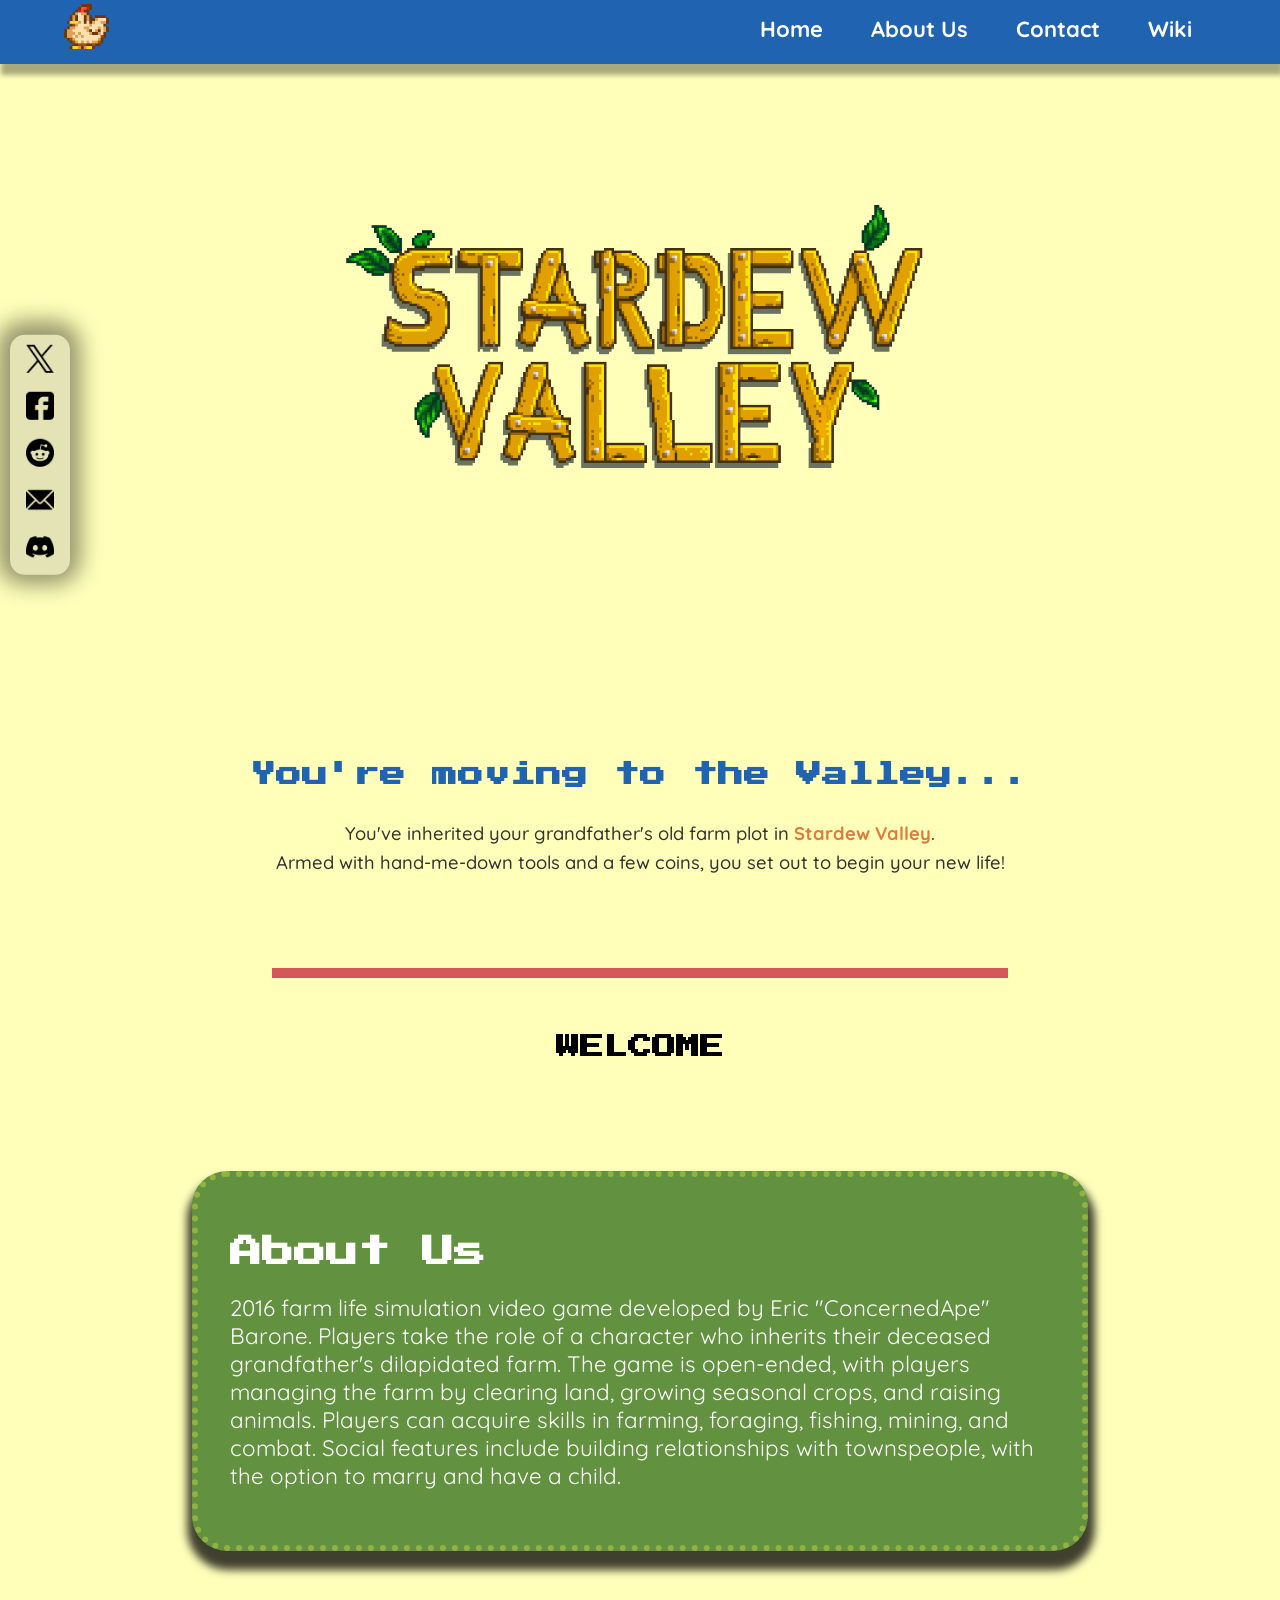
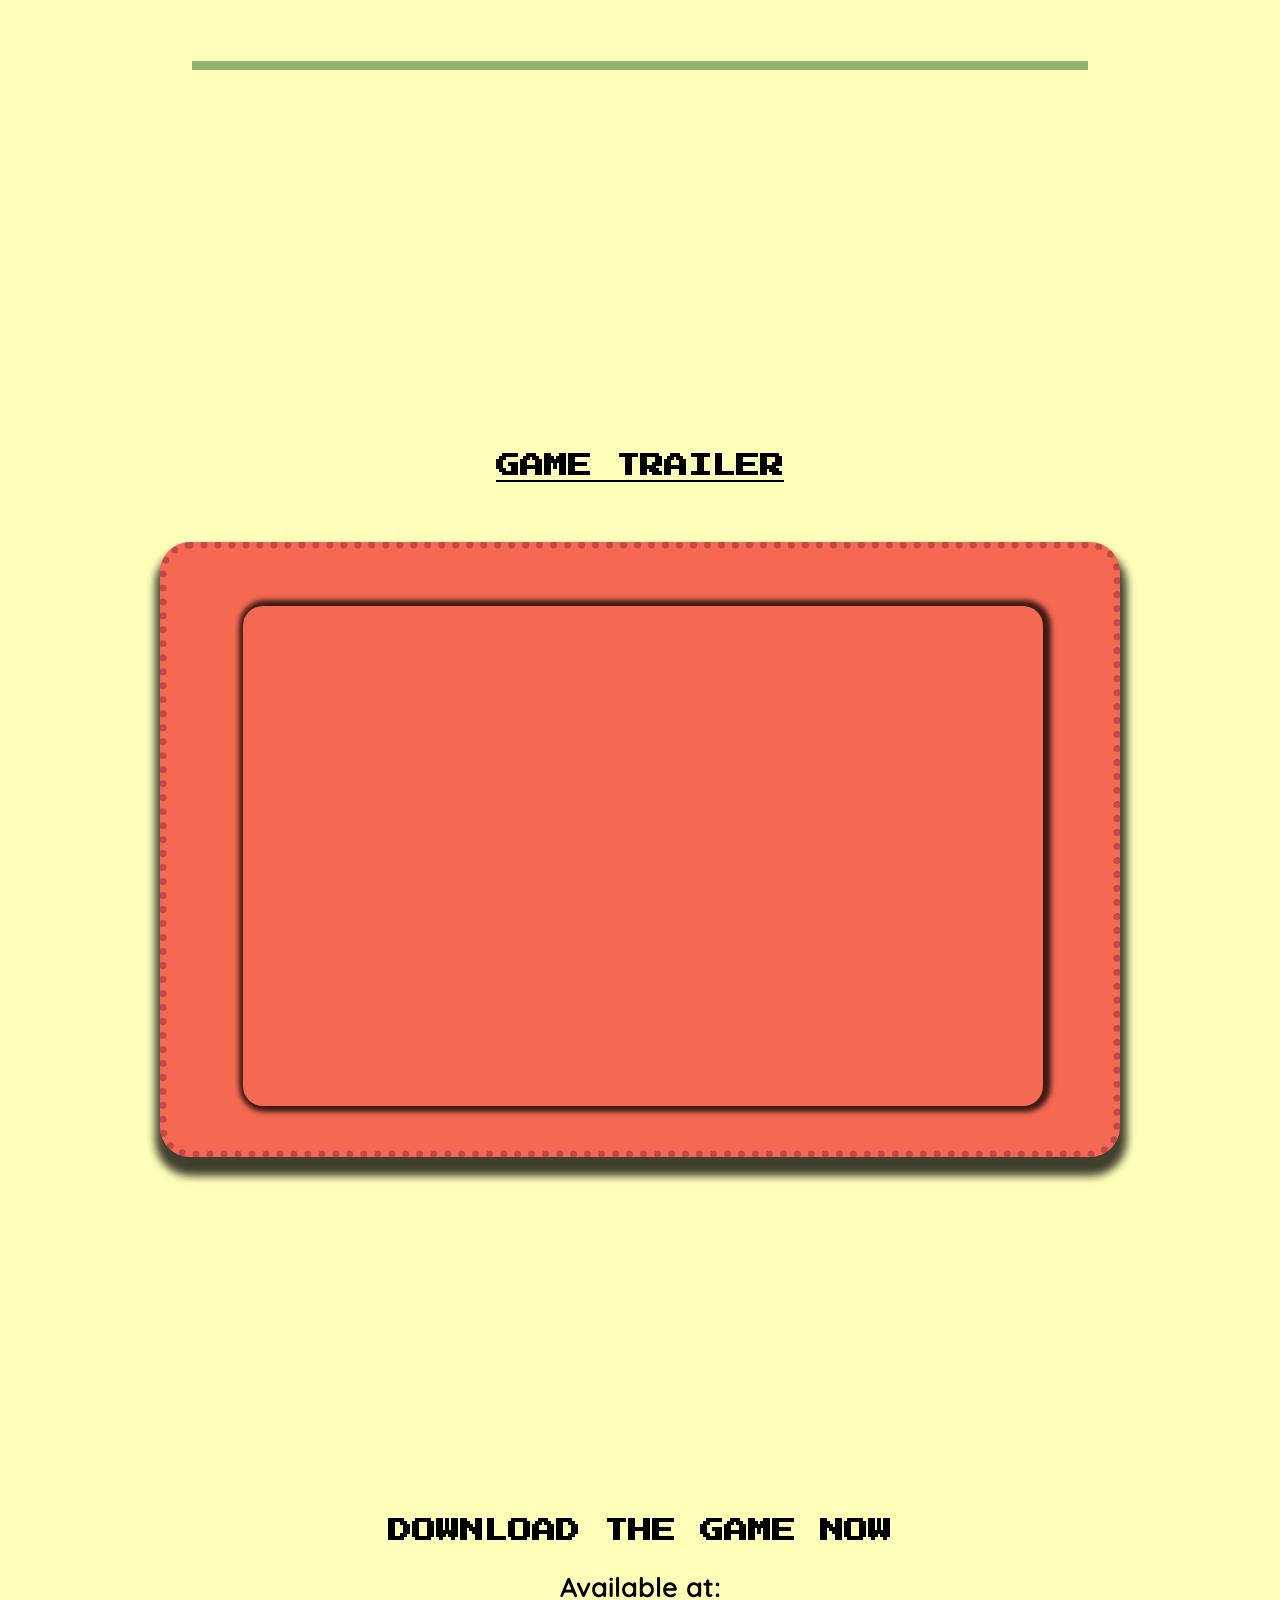
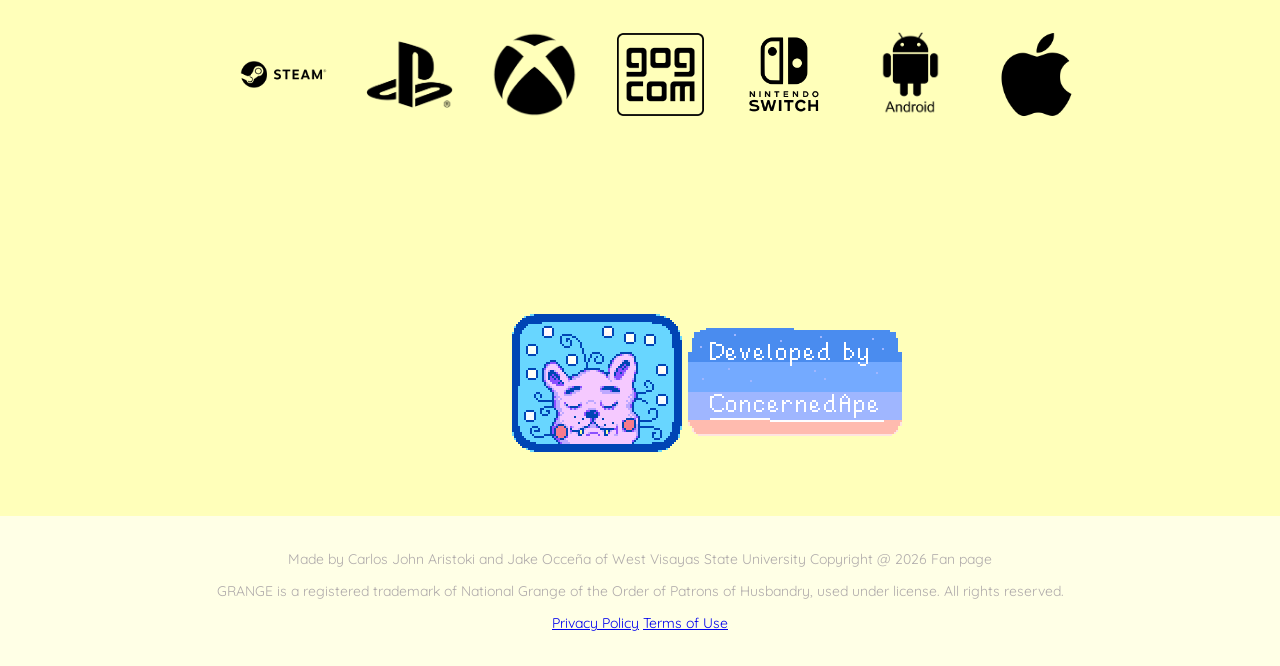
==== index.html @ e398125b "Point the index navbar at the other pages Swaps the in-page anchors for Home / About Us / Contact / " ====
<!DOCTYPE html>
<html>
  <head>
    <link rel="icon" type="image/x-icon" href="asset/16x16 fav icon.png">
    <title>StarDew valley</title>
     <link rel="preconnect" href="https://fonts.googleapis.com">
  <link rel="preconnect" href="https://fonts.gstatic.com" crossorigin>
  <link href="https://fonts.googleapis.com/css2?family=Press+Start+2P&family=Quicksand:wght@400;500;600;700&display=swap" rel="stylesheet">
    <link rel="stylesheet" href="style/style.css">
  </head>
  <body>
    <nav>
      <div class="navbar">
        <div class="profpage">
          <a href="index.html"><img src="asset/128x128 stardew logo chicken.png" alt="profile picture"></a>
        </div>
        <ul class="menu">
          <li><a href="index.html">Home</a></li>
          <li><a href="about.html">About Us</a></li>
          <li><a href="contact.html">Contact</a></li>
          <li><a href="https://stardewvalleywiki.com/Stardew_Valley_Wiki" target="_blank">Wiki</a></li>
        </ul>
      </div>
    </nav>

<div class="sidenav">
  <a href="https://x.com/concernedape" target="_blank"><img src="asset/TWITTER LOGO.png" alt="Twitter"></a>
  <a href="https://www.facebook.com/StardewValley" target="_blank"><img src="asset/FACEBOOK LOGO.png" alt="Facebook"></a>
  <a href="https://www.reddit.com/r/StardewValley/" target="_blank"><img src="asset/REDDIT LOGO.png" alt="Reddit"></a>
  <a href="contact.html" ><img src="asset/EMAIL ICON.png" alt="Email"></a>
  <a href="https://discord.com/invite/stardewvalley" target="_blank"><img src="asset/DISCORD LOGO.png" alt="Discord"></a>
</div>

    <div class="homepage" id="Home">
      <video class="background" autoplay muted loop playsinline>
  <source src="asset/StarDewVideoBackground.mp4" type="video/mp4">
  Your browser does not support video backgrounds.
    </video>
      <img src="asset/main_logo.png" alt="stardew logo" class="img1">

      <div class="fade-overlay">
        <h2 class="introTitle">You're moving to the Valley...</h2>
        <p class="introText">
          You've inherited your grandfather's old farm plot in <span class="highlight">Stardew Valley</span>.<br>
          Armed with hand-me-down tools and a few coins, you set out to begin your new life!
        </p>
      </div>
    </div>

    <hr class="divider">

    <h1 id="About">WELCOME</h1>

    <div class="aboutus">
      <h2>About Us</h2>
      <p> 2016 farm life simulation video game developed by Eric "ConcernedApe" Barone. Players take the role of a character who inherits their deceased grandfather's dilapidated farm. The game is open-ended, with players managing the farm by clearing land, growing seasonal crops, and raising animals. Players can acquire skills in farming, foraging, fishing, mining, and combat. Social features include building relationships with townspeople, with the option to marry and have a child.</p>
    </div>

    <hr class="divider2">

<h1 id="gameTrailer"><u>GAME TRAILER</u></h1>
    <div class="trailerArea">
      <iframe src="https://www.youtube.com/embed/ot7uXNQskhs?si=rzwllhHxxU8JmUfg" title="YouTube video player" frameborder="0" allow="accelerometer; autoplay; clipboard-write; encrypted-media; gyroscope; picture-in-picture; web-share" referrerpolicy="strict-origin-when-cross-origin" allowfullscreen ></iframe>
      </div>

   <div class="downloadarea" id="Download">
  <h1>DOWNLOAD THE GAME NOW</h1>
  <p>Available at:</p>
  <section id="images">
    <ul>
      <li>
        <a href="https://store.steampowered.com/app/413150/Stardew_Valley/" target="_blank" rel="noopener">
          <img src="asset/STEAM LOGO.png" alt="Steam">
        </a>
      </li>
      <li>
        <a href="https://store.playstation.com/en-us/concept/227229/" target="_blank" rel="noopener">
          <img src="asset/PLAYSTATION.png" alt="Playstation">
        </a>
      </li>
      <li>
        <a href="https://www.xbox.com/en-US/games/store/stardew-valley/C3D891Z6TNQM" target="_blank" rel="noopener">
          <img src="asset/XBOX LOGO.png" alt="XBOX">
        </a>
      </li>
      <li>
        <a href="https://www.gog.com/game/stardew_valley" target="_blank" rel="noopener">
          <img src="asset/GOG LOGO.png" alt="GOG">
        </a>
      </li>
      <li>
        <a href="https://www.nintendo.com/store/products/stardew-valley-switch/" target="_blank" rel="noopener">
          <img src="asset/NINTENDO LOGO.png" alt="Nintendo Switch">
        </a>
      </li>
      <li>
        <a href="https://play.google.com/store/apps/details?id=com.chucklefish.stardewvalley&hl=en" target="_blank" rel="noopener">
          <img src="asset/ANDROID LOGO.png" alt="Android">
        </a>
      </li>
      <li>
        <a href="https://apps.apple.com/us/app/stardew-valley/id1406710800" target="_blank" rel="noopener">
          <img src="asset/IOS LOGO.png" alt="iOS">
        </a>
      </li>
    </ul>
  </section>
</div>
<img src="asset/ConcernedAPE_logo.png" class="ConcernedApe"></img>
      <footer>
    <p>Made by Carlos John Aristoki and Jake Occe&ntilde;a of West Visayas State University Copyright @ 2026 Fan page</p>
    <p>GRANGE is a registered trademark of National Grange of the Order of Patrons of Husbandry, used under license. All rights reserved.</p>
    <p><a href="https://en.wikipedia.org/wiki/Privacy_policy" target="_blank">Privacy Policy</a>   <a href="https://en.wikipedia.org/wiki/Terms_of_service" target="_blank">Terms of Use</a></p>
  </footer>
  </body>
</html>
---- style/style.css ----
* {
  box-sizing: border-box;
}

/* PARA SMOOTH SCROLL */
html {
  scroll-behavior: smooth;
}

/* BODY________ */
body {
  background-color: #FFFFBA;
  margin: 0;
  padding-top: 4rem;
  font-family: 'Quicksand', sans-serif;
}

/* ---------- NAV BAR VRO---------- */

nav { 
  position: fixed; 
  left: 0; 
  top: 0; 
  width: 100%; 
  height: 4rem; 
  background: #2064B1;
  z-index: 2;
  box-shadow: 2px 10px 5px 1px rgba(0,0,0,0.34);
}

nav .navbar { 
  display: flex; 
  align-items: center; 
  justify-content: space-between;
  height: 90%; 
  max-width: 90%; 
  margin: auto; 
}

.profpage img {
  height: 2.8rem;
}

.navbar .menu {
  display: flex;
}

.navbar .menu li {
  list-style: none;
  margin: 0 1.5rem;
}

.navbar .menu li a {
  color: #fff;
  font-size: 1.375rem;
  font-weight: 700;
  text-decoration: none;
  transition: all 0.3s ease;
}

.navbar .menu li a:hover {
  color:#D2E8FA;
  transform: translateY(-2px);
}

/* ---------- SIDE NAV AREA YALL ---------- */

.sidenav {
  position: fixed;
  top: 50%;
  left: 10px;
  transform: translateY(-48%);
  width: 60px;
  padding: 10px 0;
  background: #E3E3B6;
  border-radius: 15px;
  box-shadow: -1px -2px 21px 12px rgba(0,0,0,0.41);
  display: flex;
  flex-direction: column;
  align-items: center;
  gap: 15px;
  overflow: hidden;
  z-index: 2;

  animation: slideInLeft 0.6s ease-out;
}

.sidenav a {
  display: block;
}

.sidenav img {
  width: 28px;
  transition: transform 0.2s ease;
}

.sidenav img:hover {
  transform: scale(1.2);
}

/* ---------- HOMEPAGE MAINN!! ---------- */

.homepage {
  position: relative;
  width: 100%;
  height: 55rem;
  overflow: hidden;
}

.background {
  width: 100%;
  height: 100%;
  object-fit: cover;
  border-radius: 0 0 30px 30px;
}

/* LOGO STARDEWW */
.img1 {
  width: 45%;
  max-width: 50rem;
  position: absolute;
  top: 16%;
  left: 50%;
  transform: translateX(-51%);
  animation: fadeIn 1s ease-out, float 4s ease-in-out infinite;
}

/* FADE OVERLAY AREA yes */
.fade-overlay {
  position: absolute;
  bottom: 0;
  left: 0;
  width: 100%;
  padding: 6rem 1rem 3rem;
  text-align: center;
  background: linear-gradient(
    to bottom,
    rgba(217, 214, 82, 0) 0%,
    rgba(255, 255, 186, 0.85) 45%,
    #FFFFBA 100%
  );
}

/* TEXTSSS */
.introTitle {
  font-family: 'Press Start 2P', cursive;
  font-size: 1.6rem;
  line-height: 1.6;
  color: #2064B1;
  margin: 0 0 1.5rem;
}

.introText {
  font-size: 1.15rem;
  font-weight: 500;
  color: #333;
  line-height: 1.6;
}

.highlight {
  color: #e07a3f;
  font-weight: bold;
}

/* ---------- DIVIDERSAHWDAHSD ---------- */

.divider {
  width: 80%;
  max-width: 46rem;
  height: 0.6rem;
  background-color: #D65757;
  border: none;
  margin: 1.5rem auto;
}

.divider2 {
  width: 80%;
  max-width: 56rem;
  height: 0.6rem;
  background-color: #91B374;
  border: none;
  margin-top: 110px;
}

/* ---------- ABOUT US AREAWHADHAd ---------- */

h1 {
  font-family: 'Press Start 2P', cursive;
  font-size: 1.5rem;
  text-align: center;
  margin-top: 3.6rem;
}

.aboutus {
  margin-top: 7rem;
  background-color: #629140;
  border: 6px dotted #90b241;
  width: 70%;
  max-width: 90rem;
  min-height: 22rem;
  border-radius: 35px;
  margin-left: auto;
  margin-right: auto;
  padding: 2rem;
  color: white;
  box-shadow: 1px 13px 9px 6px rgba(0,0,0,0.75);

  animation: fadeIn 1s ease;
}

.aboutus h2 {
  font-family: 'Press Start 2P', cursive;
  font-size: 2rem;
}

.aboutus p {
  font-size: 1.4rem;
}

/* ---------- TRAILER AREA!!!!!!! ---------- */

h1#gameTrailer {
  margin-top: 30%;
}

.trailerArea {
  background-color: #F56851;
  border: 7px dotted #c34848;
  width: 960px;
  height: 615px;
  border-radius: 30px;
  box-shadow: 1px 13px 9px 6px rgba(0,0,0,0.75);
  margin: 5% auto;

  animation: fadeIn 1.3s ease;
}

iframe {
  border-radius: 20px;
  margin-top: 6%;
  margin-left: 8%;
  width: 800px;
  height: 500px;
  box-shadow: 2px 0px 5px 6px rgba(0,0,0,0.75);
}

/* ---------- DOWNLOAD AREA GUYS ---------- */

.downloadarea {
  text-align: center;
  margin: 17rem auto 9rem;
  padding: 2rem 1rem;
}

.downloadarea p {
  font-size: 1.7rem;
  font-weight: 650;
}

/* IMAGES BASTA */
section#images ul {
  list-style: none;
  display: flex;
  justify-content: center;
  flex-wrap: wrap;
  gap: 2.4rem;
}

section#images img {
  width: 87px;
  transition: transform 0.25s ease;
}

section#images img:hover {
  transform: scale(1.2) rotate(2deg);
}
/* ---------- KEYFRAMES BRUHRUHR ---------- */
.ConcernedApe{
  margin-left: 40%;
}

/* ---------- FOOTER AREA!! ---------- */

footer {
  background-color: #FFFFE6;
  color: #B0ABAB;
  padding: 20px;
  margin-top: 60px;
  text-align: center;
}

footer p {
  font-size: 14px;
}

/* ---------- KEYFRAMES BRUHRUHR ---------- */

@keyframes fadeIn {
  from {
    opacity: 0;
    transform: translateY(20px);
  }
  to {
    opacity: 1;
    transform: translateY(0);
  }
}

@keyframes float {
  0% { transform: translateX(-51%) translateY(0); }
  50% { transform: translateX(-51%) translateY(-10px); }
  100% { transform: translateX(-51%) translateY(0); }
}

@keyframes slideInLeft {
  from {
    opacity: 0;
    transform: translateX(-40px) translateY(-50%);
  }
  to {
    opacity: 1;
    transform: translateX(0) translateY(-50%);
  }
}

/* ---------- MOBILE NAV FIT ---------- */

@media (max-width: 700px) {
  nav .navbar {
    max-width: 96%;
  }

  .profpage img {
    height: 2.2rem;
  }

  .navbar .menu li {
    margin: 0 0.5rem;
  }

  .navbar .menu li a {
    font-size: 0.95rem;
  }
}
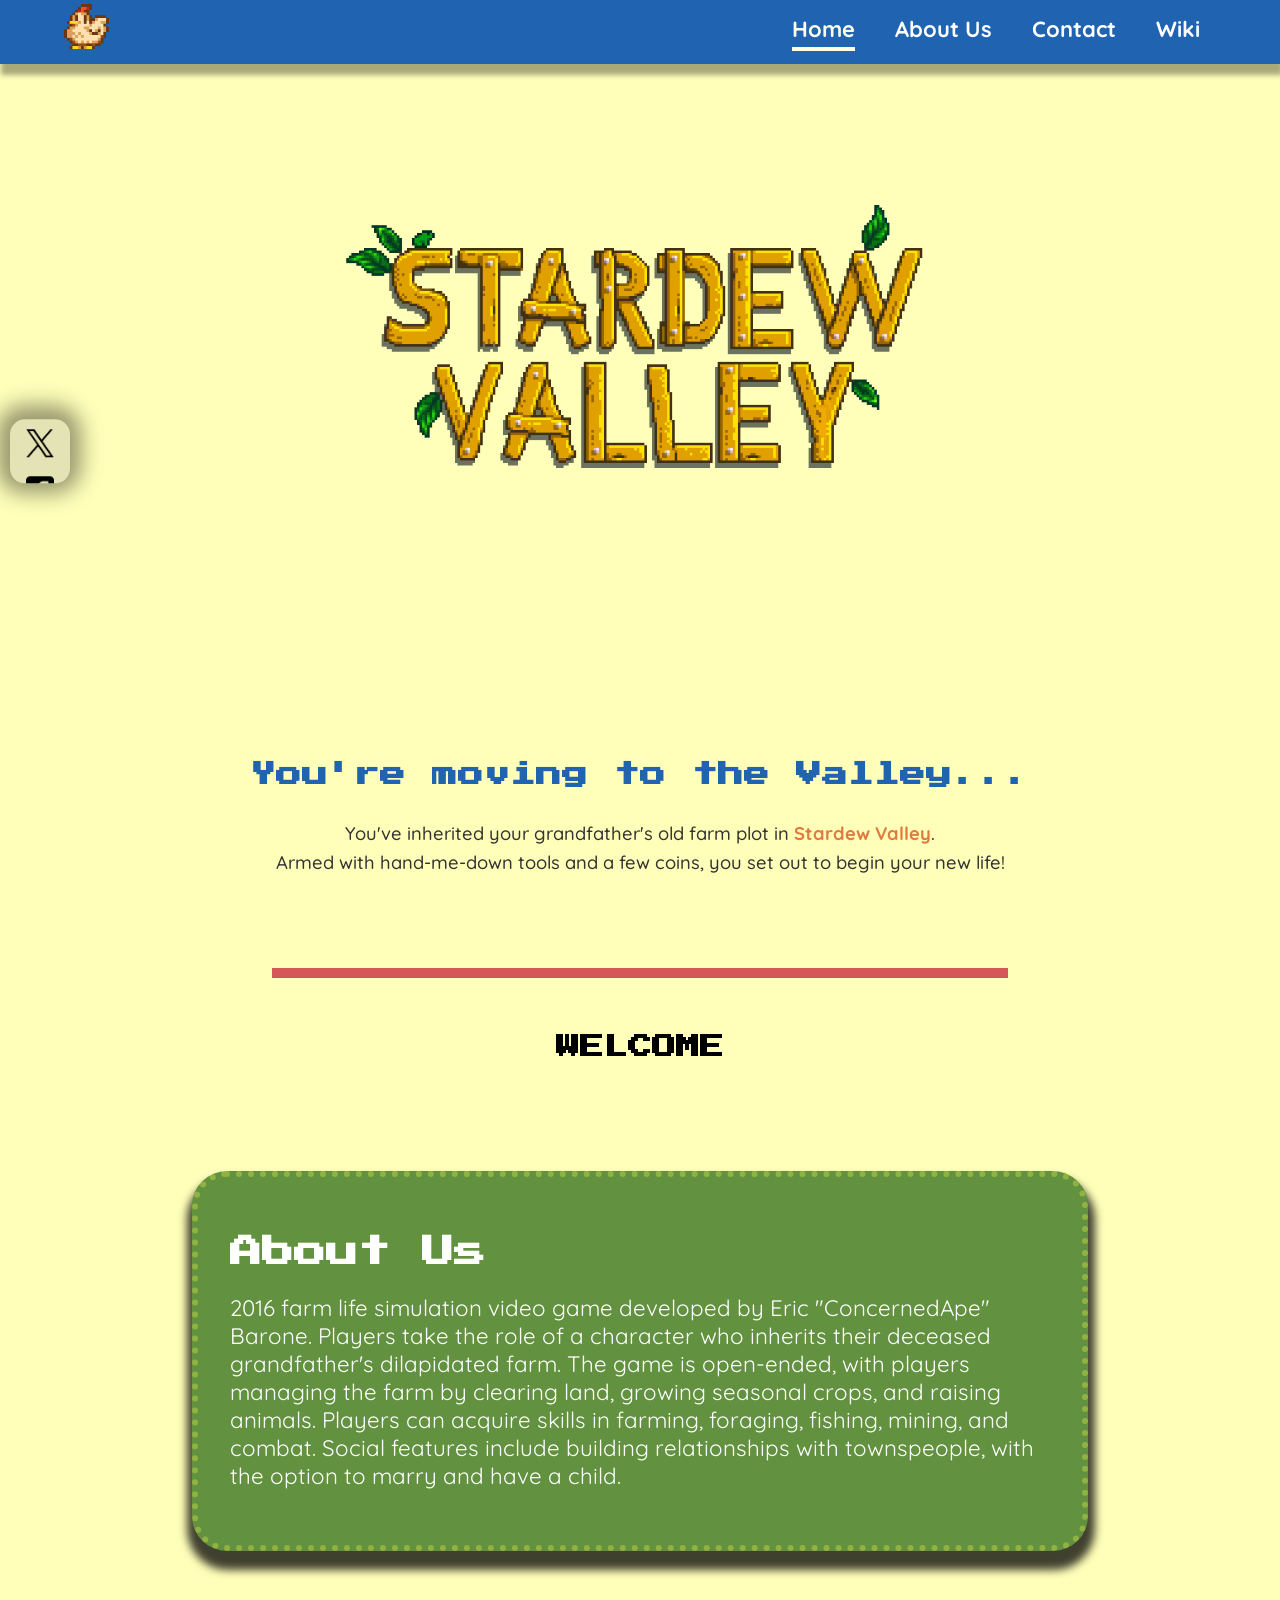
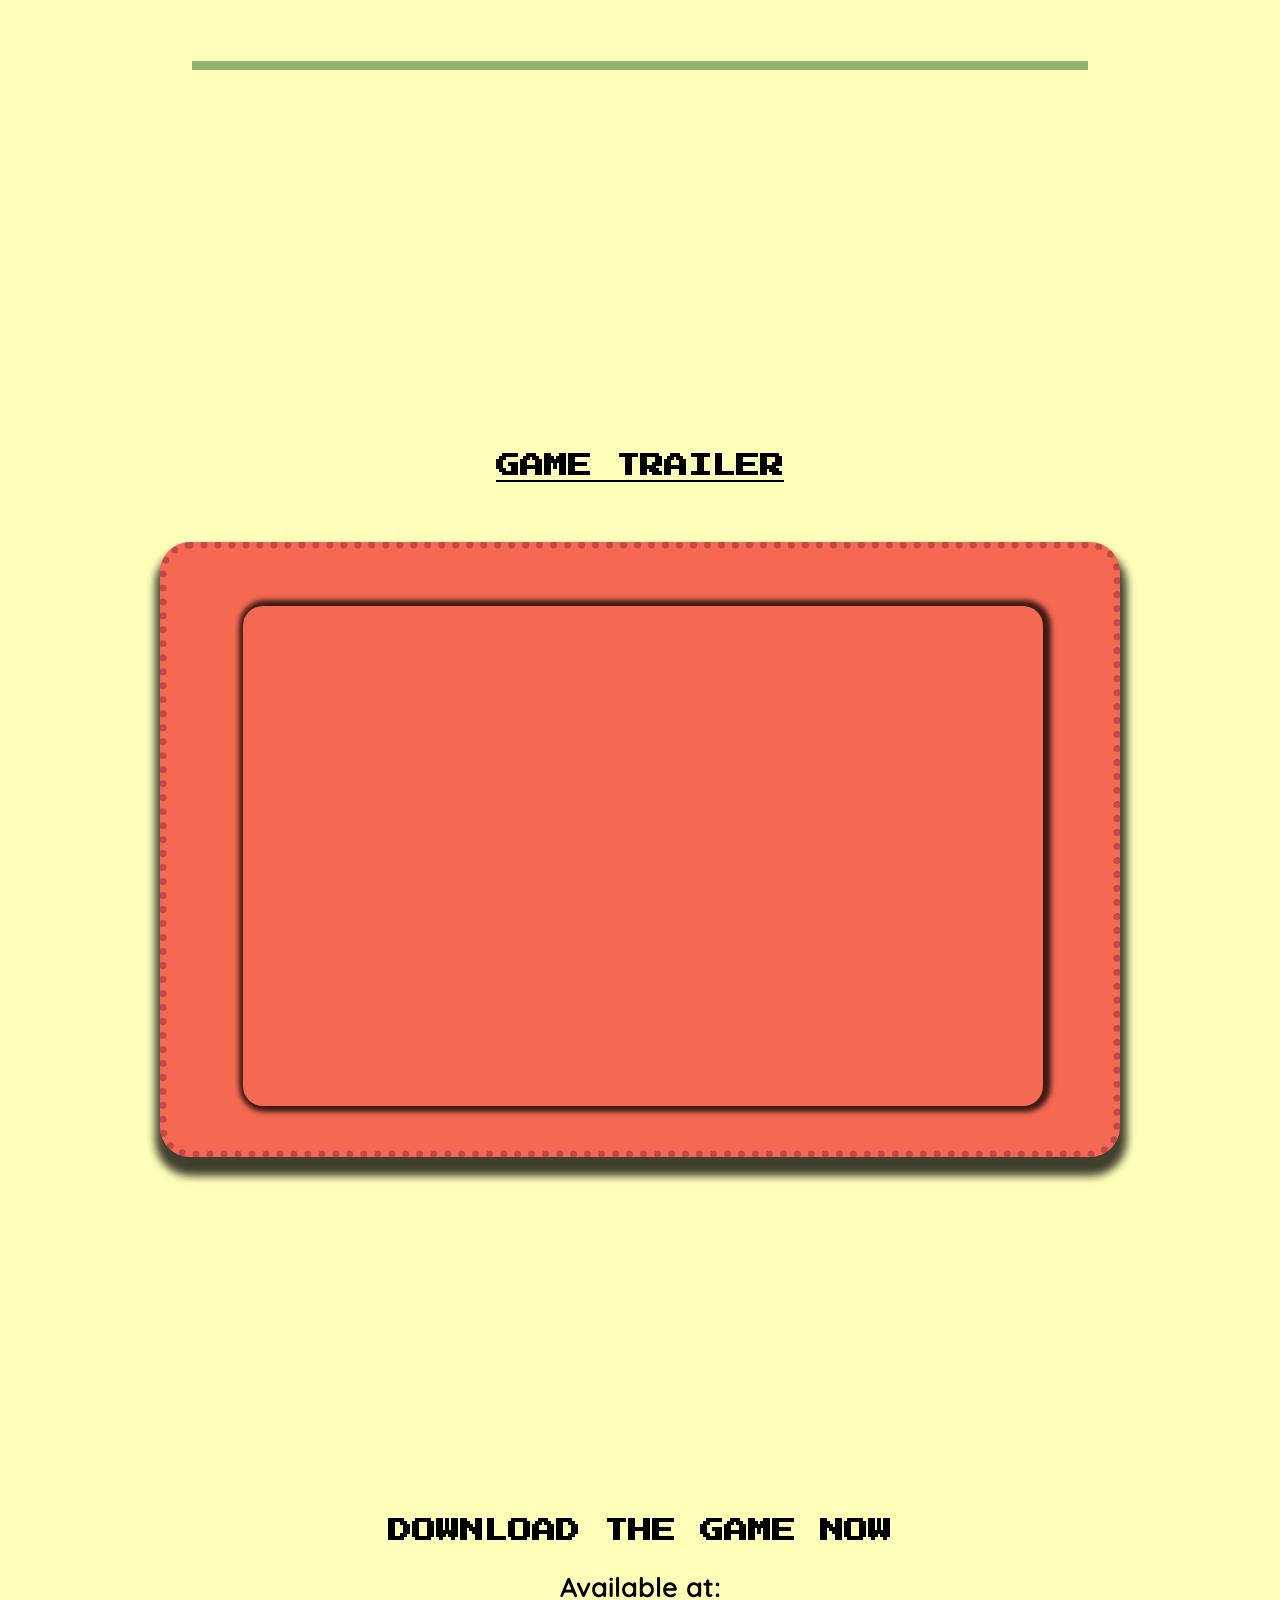
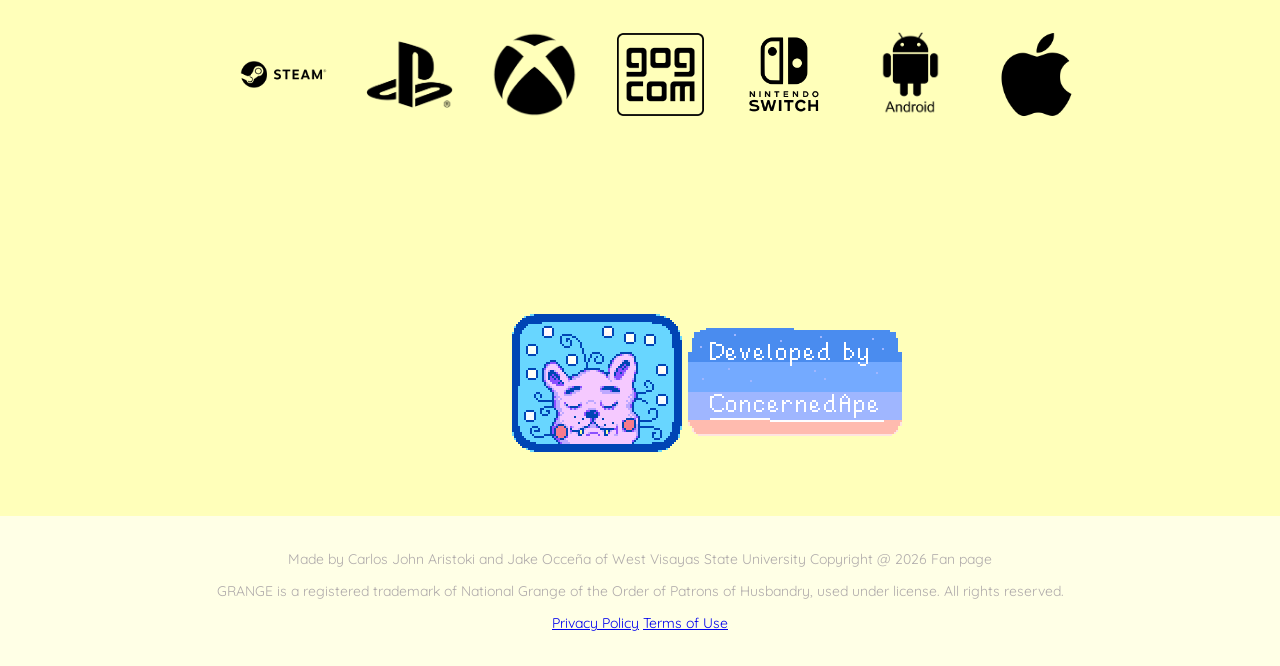
==== commit cf916524: "Add a skip link and fix header link semantics Adds a skip-to-content link as the first focusable ele" ====
--- a/index.html
+++ b/index.html
@@ -1,6 +1,8 @@
 <!DOCTYPE html>
-<html>
+<html lang="en">
   <head>
+    <meta charset="UTF-8">
+    <meta name="viewport" content="width=device-width, initial-scale=1.0">
     <link rel="icon" type="image/x-icon" href="asset/16x16 fav icon.png">
     <title>StarDew valley</title>
      <link rel="preconnect" href="https://fonts.googleapis.com">
@@ -9,27 +11,30 @@
     <link rel="stylesheet" href="style/style.css">
   </head>
   <body>
-    <nav>
+    <a class="skip-link" href="#Home">Skip to content</a>
+    <!-- SHARED HEADER -- keep identical in index.html / about.html / contact.html -->
+    <nav aria-label="Main">
       <div class="navbar">
         <div class="profpage">
-          <a href="index.html"><img src="asset/128x128 stardew logo chicken.png" alt="profile picture"></a>
+          <a href="index.html"><img src="asset/128x128 stardew logo chicken.png" alt="Stardew Valley home"></a>
         </div>
         <ul class="menu">
           <li><a href="index.html">Home</a></li>
           <li><a href="about.html">About Us</a></li>
           <li><a href="contact.html">Contact</a></li>
-          <li><a href="https://stardewvalleywiki.com/Stardew_Valley_Wiki" target="_blank">Wiki</a></li>
+          <li><a href="https://stardewvalleywiki.com/Stardew_Valley_Wiki" target="_blank" rel="noopener noreferrer">Wiki</a></li>
         </ul>
       </div>
     </nav>
 
-<div class="sidenav">
-  <a href="https://x.com/concernedape" target="_blank"><img src="asset/TWITTER LOGO.png" alt="Twitter"></a>
-  <a href="https://www.facebook.com/StardewValley" target="_blank"><img src="asset/FACEBOOK LOGO.png" alt="Facebook"></a>
-  <a href="https://www.reddit.com/r/StardewValley/" target="_blank"><img src="asset/REDDIT LOGO.png" alt="Reddit"></a>
-  <a href="contact.html" ><img src="asset/EMAIL ICON.png" alt="Email"></a>
-  <a href="https://discord.com/invite/stardewvalley" target="_blank"><img src="asset/DISCORD LOGO.png" alt="Discord"></a>
-</div>
+    <nav class="sidenav" aria-label="Social links">
+      <a href="https://x.com/concernedape" target="_blank" rel="noopener noreferrer"><img src="asset/TWITTER LOGO.png" alt="Twitter"></a>
+      <a href="https://www.facebook.com/StardewValley" target="_blank" rel="noopener noreferrer"><img src="asset/FACEBOOK LOGO.png" alt="Facebook"></a>
+      <a href="https://www.reddit.com/r/StardewValley/" target="_blank" rel="noopener noreferrer"><img src="asset/REDDIT LOGO.png" alt="Reddit"></a>
+      <a href="contact.html"><img src="asset/EMAIL ICON.png" alt="Email"></a>
+      <a href="https://discord.com/invite/stardewvalley" target="_blank" rel="noopener noreferrer"><img src="asset/DISCORD LOGO.png" alt="Discord"></a>
+    </nav>
+    <!-- /SHARED HEADER -->
 
     <div class="homepage" id="Home">
       <video class="background" autoplay muted loop playsinline>
@@ -112,5 +117,6 @@
     <p>GRANGE is a registered trademark of National Grange of the Order of Patrons of Husbandry, used under license. All rights reserved.</p>
     <p><a href="https://en.wikipedia.org/wiki/Privacy_policy" target="_blank">Privacy Policy</a>   <a href="https://en.wikipedia.org/wiki/Terms_of_service" target="_blank">Terms of Use</a></p>
   </footer>
+  <script src="script/script.js"></script>
   </body>
 </html>
--- a/style/style.css
+++ b/style/style.css
@@ -1,6 +1,11 @@
 
 * {
   box-sizing: border-box;
+}
+
+/* HEADER HEIGHT -- nav height and the body offset must always agree */
+:root {
+  --nav-h: 4rem;
 }
 
 /* PARA SMOOTH SCROLL */
@@ -12,8 +17,33 @@
 body {
   background-color: #FFFFBA;
   margin: 0;
-  padding-top: 4rem;
+  padding-top: var(--nav-h);
   font-family: 'Quicksand', sans-serif;
+}
+
+/* ---------- SKIP LINK ---------- */
+
+/* offscreen until focused, then lands above the nav (which is z-index 2) */
+.skip-link {
+  position: absolute;
+  top: 0;
+  left: -9999px;
+  z-index: 3;
+  padding: 0.7rem 1.2rem;
+  background-color: #FFFFE6;
+  color: #2064B1;
+  font-weight: 700;
+  text-decoration: none;
+  border-radius: 0 0 8px 0;
+}
+
+.skip-link:focus {
+  left: 0;
+}
+
+/* stops the fixed header covering whatever an in-page anchor jumps to */
+:target {
+  scroll-margin-top: var(--nav-h);
 }
 
 /* ---------- NAV BAR VRO---------- */
@@ -23,7 +53,7 @@
   left: 0; 
   top: 0; 
   width: 100%; 
-  height: 4rem; 
+  height: var(--nav-h); 
   background: #2064B1;
   z-index: 2;
   box-shadow: 2px 10px 5px 1px rgba(0,0,0,0.34);
@@ -44,11 +74,14 @@
 
 .navbar .menu {
   display: flex;
+  align-items: center;
+  gap: 0.5rem;
+  margin: 0;
+  padding: 0;
 }
 
 .navbar .menu li {
   list-style: none;
-  margin: 0 1.5rem;
 }
 
 .navbar .menu li a {
@@ -56,12 +89,46 @@
   font-size: 1.375rem;
   font-weight: 700;
   text-decoration: none;
-  transition: all 0.3s ease;
+
+  /* inline-block for two reasons: the padding below builds a ~48px tap target
+     (a bare inline <a> was only as tall as the text), and transform is ignored
+     on inline elements, so the hover lift never actually fired before. */
+  display: inline-block;
+  padding: 0.7rem 1rem;
+  border-radius: 8px;
+
+  transition: color 0.2s ease, transform 0.2s ease, background-color 0.2s ease;
 }
 
 .navbar .menu li a:hover {
   color:#D2E8FA;
+  background-color: rgba(255, 255, 255, 0.14);
   transform: translateY(-2px);
+}
+
+/* the browser default outline is dark-on-blue and near invisible */
+.navbar .menu li a:focus-visible,
+.profpage a:focus-visible {
+  outline: 3px solid #FFFFE6;
+  outline-offset: 2px;
+  border-radius: 8px;
+}
+
+/* ---------- ACTIVE PAGE MARKER (aria-current is set by script.js) ---------- */
+
+.navbar .menu li a[aria-current="page"] {
+  color: #FFFFE6;
+  position: relative;
+}
+
+.navbar .menu li a[aria-current="page"]::after {
+  content: "";
+  position: absolute;
+  left: 1rem;
+  right: 1rem;
+  bottom: 0.2rem;
+  height: 4px;
+  background-color: #FFFFE6;
 }
 
 /* ---------- SIDE NAV AREA YALL ---------- */
@@ -335,11 +402,17 @@
     height: 2.2rem;
   }
 
-  .navbar .menu li {
-    margin: 0 0.5rem;
+  .navbar .menu {
+    gap: 0.15rem;
   }
 
   .navbar .menu li a {
     font-size: 0.95rem;
-  }
-}
+    padding: 0.6rem 0.45rem;
+  }
+
+  .navbar .menu li a[aria-current="page"]::after {
+    left: 0.45rem;
+    right: 0.45rem;
+  }
+}
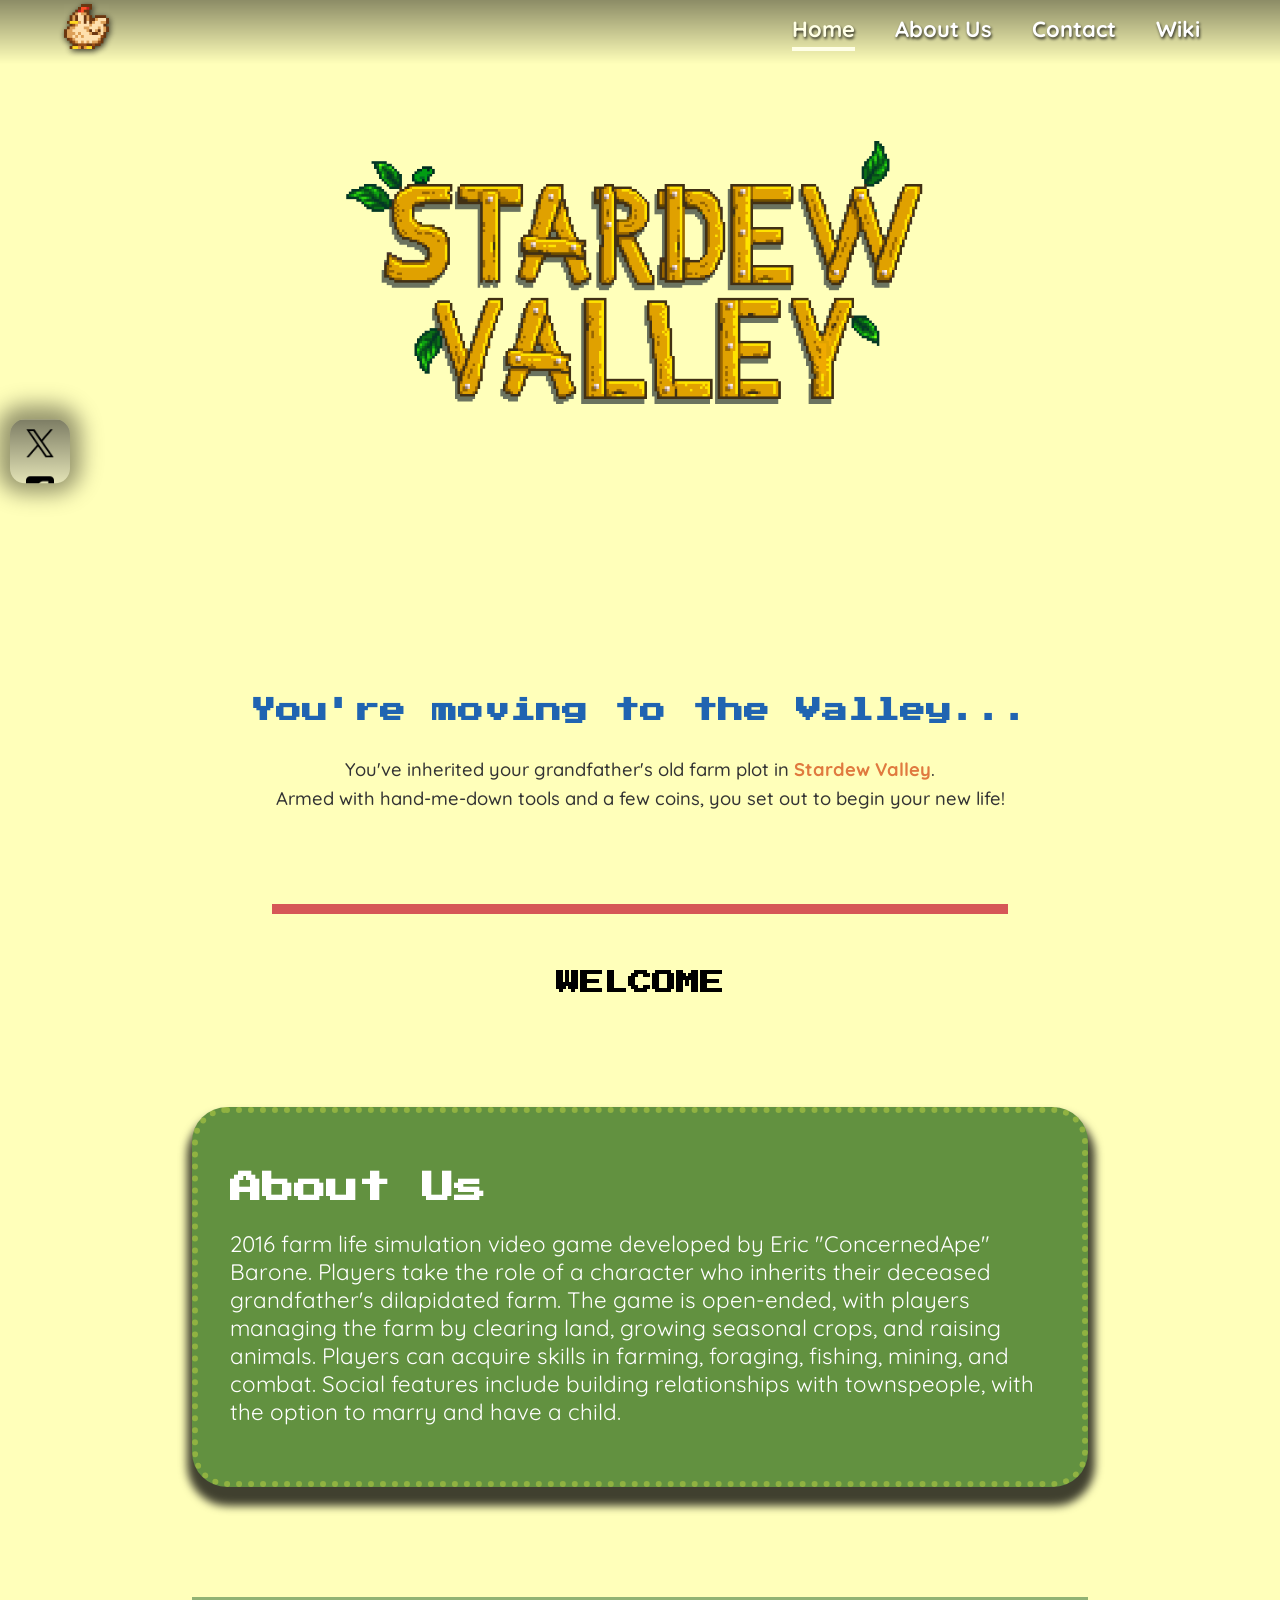
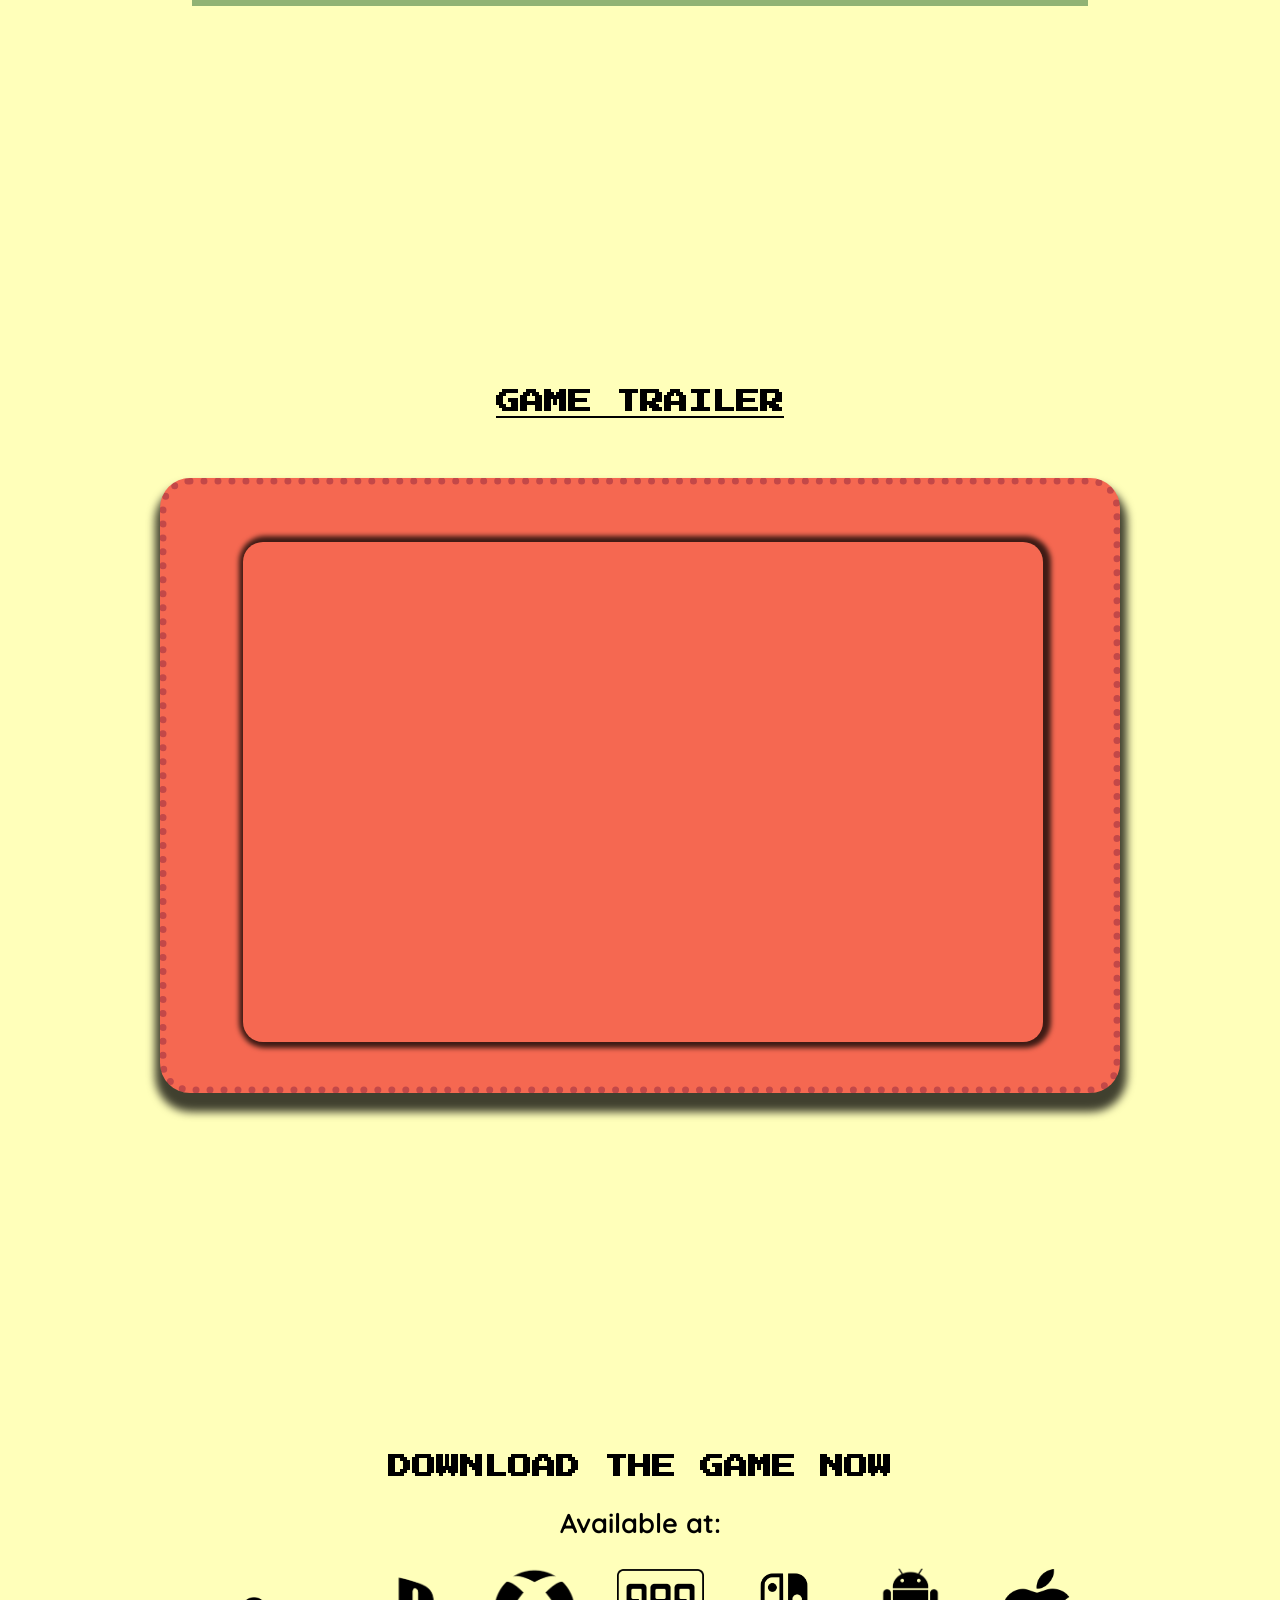
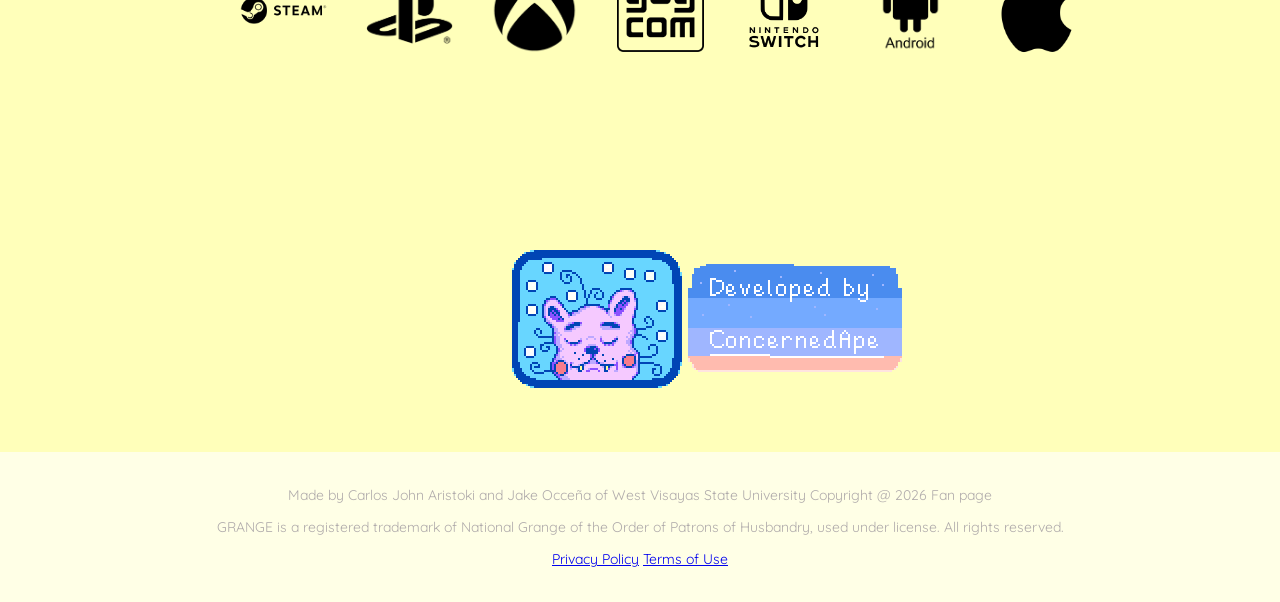
==== commit 1a85ca50: "Fade the header from transparent to solid on scroll The solid blue bar sat on top of the video like " ====
--- a/index.html
+++ b/index.html
@@ -10,7 +10,7 @@
   <link href="https://fonts.googleapis.com/css2?family=Press+Start+2P&family=Quicksand:wght@400;500;600;700&display=swap" rel="stylesheet">
     <link rel="stylesheet" href="style/style.css">
   </head>
-  <body>
+  <body class="home">
     <a class="skip-link" href="#Home">Skip to content</a>
     <!-- SHARED HEADER -- keep identical in index.html / about.html / contact.html -->
     <nav aria-label="Main">
--- a/style/style.css
+++ b/style/style.css
@@ -46,6 +46,13 @@
   scroll-margin-top: var(--nav-h);
 }
 
+/* the hero must start at y=0 so the transparent nav sits over video, not
+   over the flat body colour. Only the homepage does this; the subpages have
+   a position:fixed background that already reaches behind the header. */
+body.home {
+  padding-top: 0;
+}
+
 /* ---------- NAV BAR VRO---------- */
 
 nav { 
@@ -54,9 +61,44 @@
   top: 0; 
   width: 100%; 
   height: var(--nav-h); 
-  background: #2064B1;
+  background-color: transparent;
   z-index: 2;
+  transition: background-color 0.35s ease, box-shadow 0.35s ease;
+}
+
+/* Scrim that keeps the white links readable over bright video frames while the
+   bar itself is transparent. It is a pseudo-element rather than a background-
+   image on nav because a gradient cannot be transitioned - this fades on
+   opacity instead. z-index below keeps it behind the links. */
+nav::before {
+  content: "";
+  position: absolute;
+  inset: 0;
+  background-image: linear-gradient(
+    to bottom,
+    rgba(0, 0, 0, 0.45),
+    rgba(0, 0, 0, 0)
+  );
+  transition: opacity 0.35s ease;
+  pointer-events: none;
+}
+
+/* .scrolled is toggled past 80px by script.js */
+nav.scrolled {
+  background-color: #2064B1;
   box-shadow: 2px 10px 5px 1px rgba(0,0,0,0.34);
+}
+
+nav.scrolled::before {
+  opacity: 0;
+}
+
+nav:not(.scrolled) .menu li a {
+  text-shadow: 1px 2px 3px rgba(0, 0, 0, 0.8);
+}
+
+nav:not(.scrolled) .profpage img {
+  filter: drop-shadow(1px 2px 3px rgba(0, 0, 0, 0.8));
 }
 
 nav .navbar { 
@@ -66,6 +108,10 @@
   height: 90%; 
   max-width: 90%; 
   margin: auto; 
+
+  /* positioned so it paints above the absolutely positioned scrim */
+  position: relative;
+  z-index: 1;
 }
 
 .profpage img {
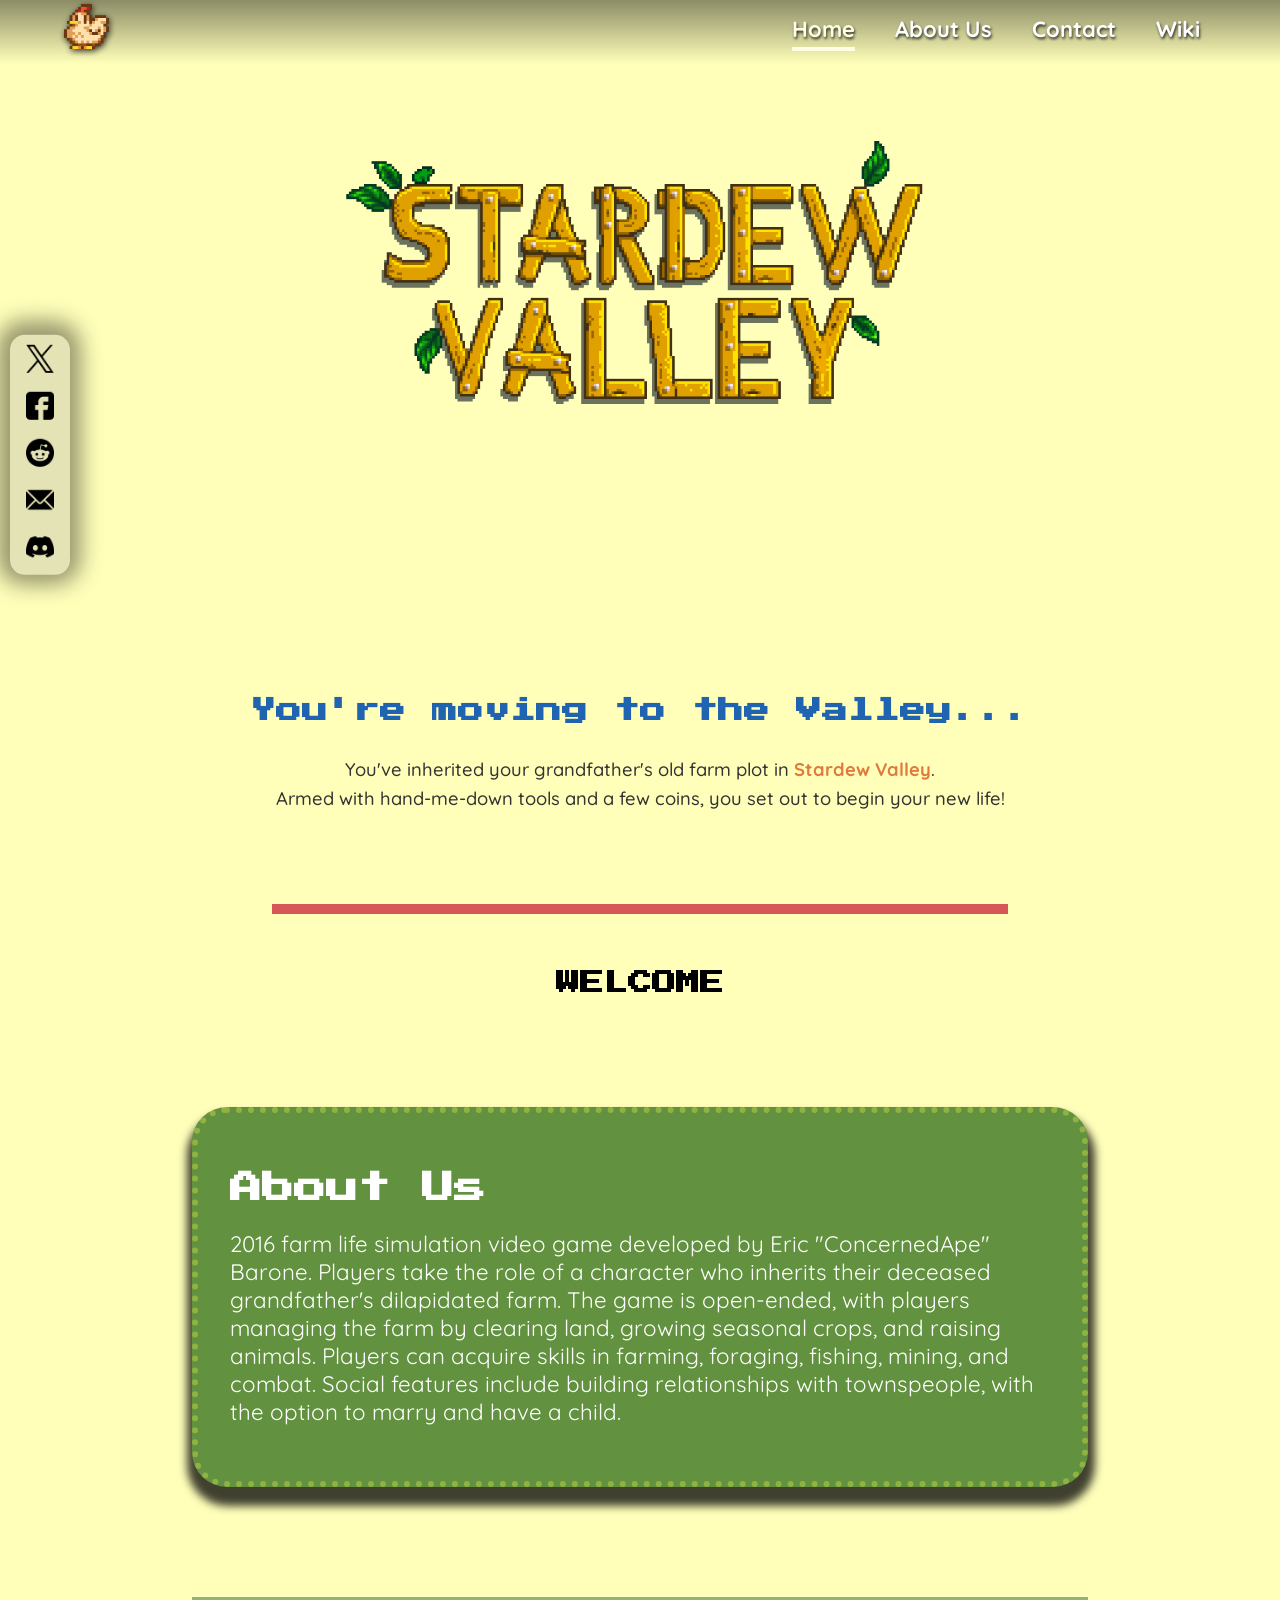
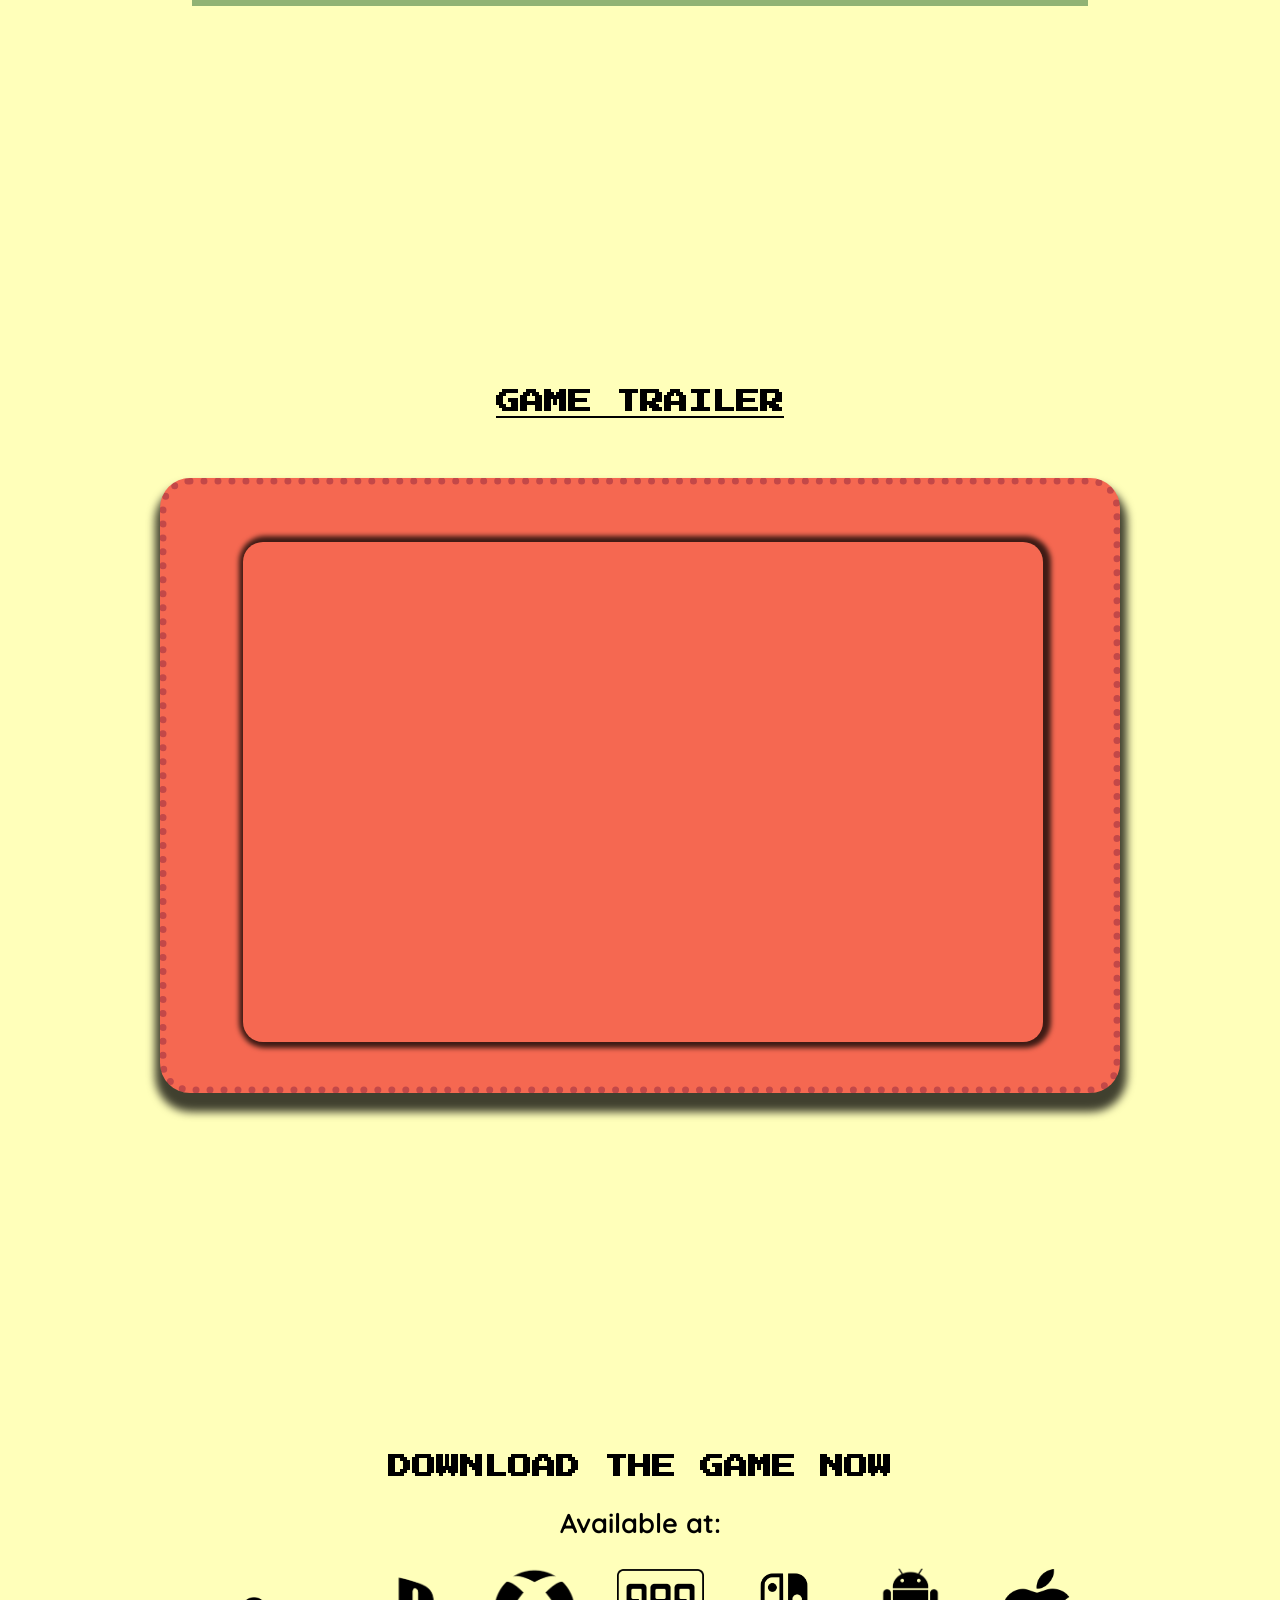
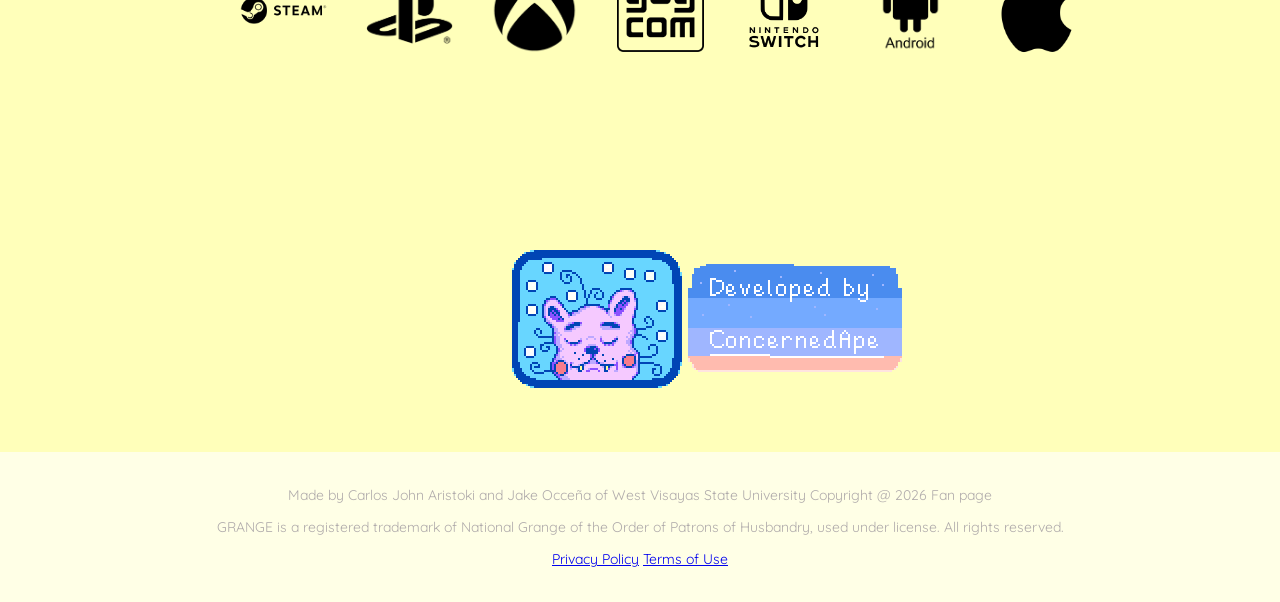
==== commit 014e2783: "Fix the sidenav being clipped to one icon Making the sidenav a <nav> for its aria-label meant the ba" ====
--- a/index.html
+++ b/index.html
@@ -13,7 +13,7 @@
   <body class="home">
     <a class="skip-link" href="#Home">Skip to content</a>
     <!-- SHARED HEADER -- keep identical in index.html / about.html / contact.html -->
-    <nav aria-label="Main">
+    <nav class="site-nav" aria-label="Main">
       <div class="navbar">
         <div class="profpage">
           <a href="index.html"><img src="asset/128x128 stardew logo chicken.png" alt="Stardew Valley home"></a>
--- a/style/style.css
+++ b/style/style.css
@@ -55,7 +55,11 @@
 
 /* ---------- NAV BAR VRO---------- */
 
-nav { 
+/* Scoped to .site-nav, never a bare `nav`: the sidenav is a <nav> too, and a
+   bare selector handed it this bar's 4rem height, which its overflow:hidden
+   then clipped down to a single icon. */
+
+.site-nav { 
   position: fixed; 
   left: 0; 
   top: 0; 
@@ -70,7 +74,7 @@
    bar itself is transparent. It is a pseudo-element rather than a background-
    image on nav because a gradient cannot be transitioned - this fades on
    opacity instead. z-index below keeps it behind the links. */
-nav::before {
+.site-nav::before {
   content: "";
   position: absolute;
   inset: 0;
@@ -84,24 +88,24 @@
 }
 
 /* .scrolled is toggled past 80px by script.js */
-nav.scrolled {
+.site-nav.scrolled {
   background-color: #2064B1;
   box-shadow: 2px 10px 5px 1px rgba(0,0,0,0.34);
 }
 
-nav.scrolled::before {
+.site-nav.scrolled::before {
   opacity: 0;
 }
 
-nav:not(.scrolled) .menu li a {
+.site-nav:not(.scrolled) .menu li a {
   text-shadow: 1px 2px 3px rgba(0, 0, 0, 0.8);
 }
 
-nav:not(.scrolled) .profpage img {
+.site-nav:not(.scrolled) .profpage img {
   filter: drop-shadow(1px 2px 3px rgba(0, 0, 0, 0.8));
 }
 
-nav .navbar { 
+.site-nav .navbar { 
   display: flex; 
   align-items: center; 
   justify-content: space-between;
@@ -440,7 +444,7 @@
 /* ---------- MOBILE NAV FIT ---------- */
 
 @media (max-width: 700px) {
-  nav .navbar {
+  .site-nav .navbar {
     max-width: 96%;
   }
 
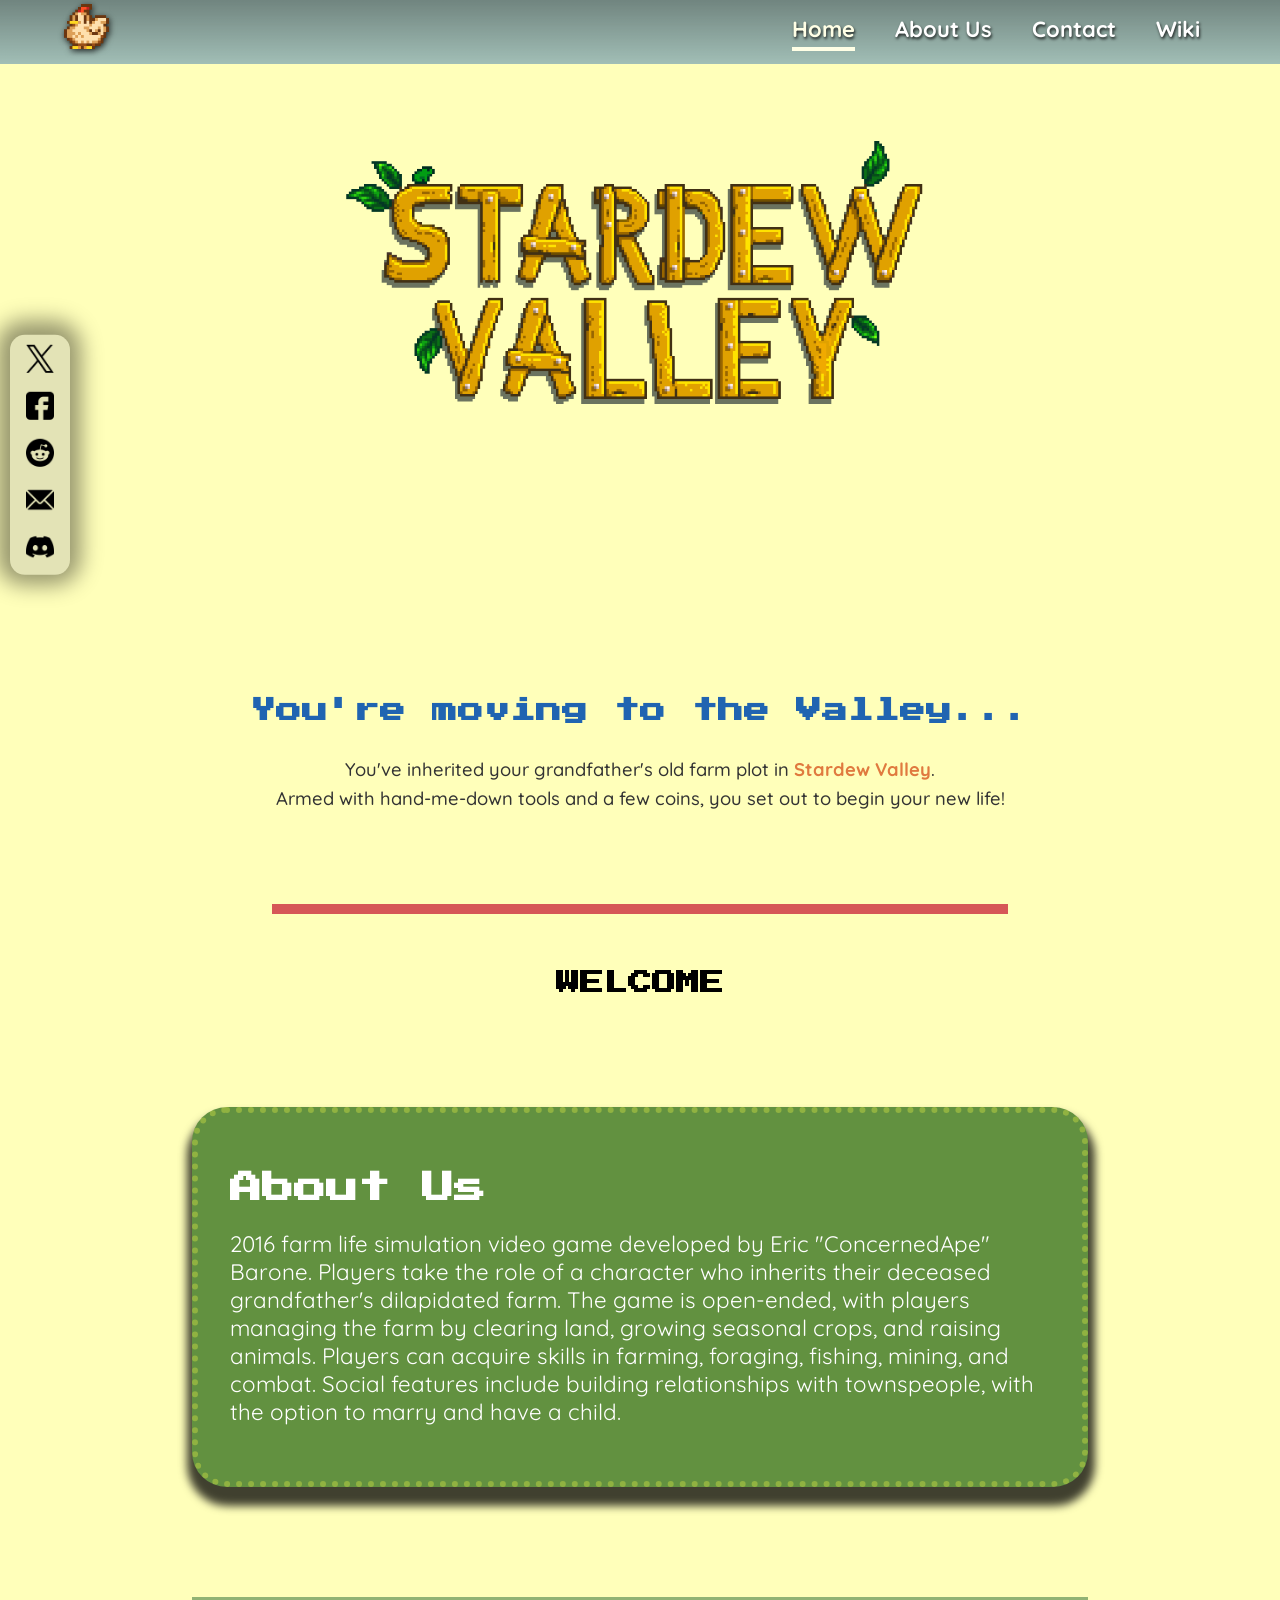
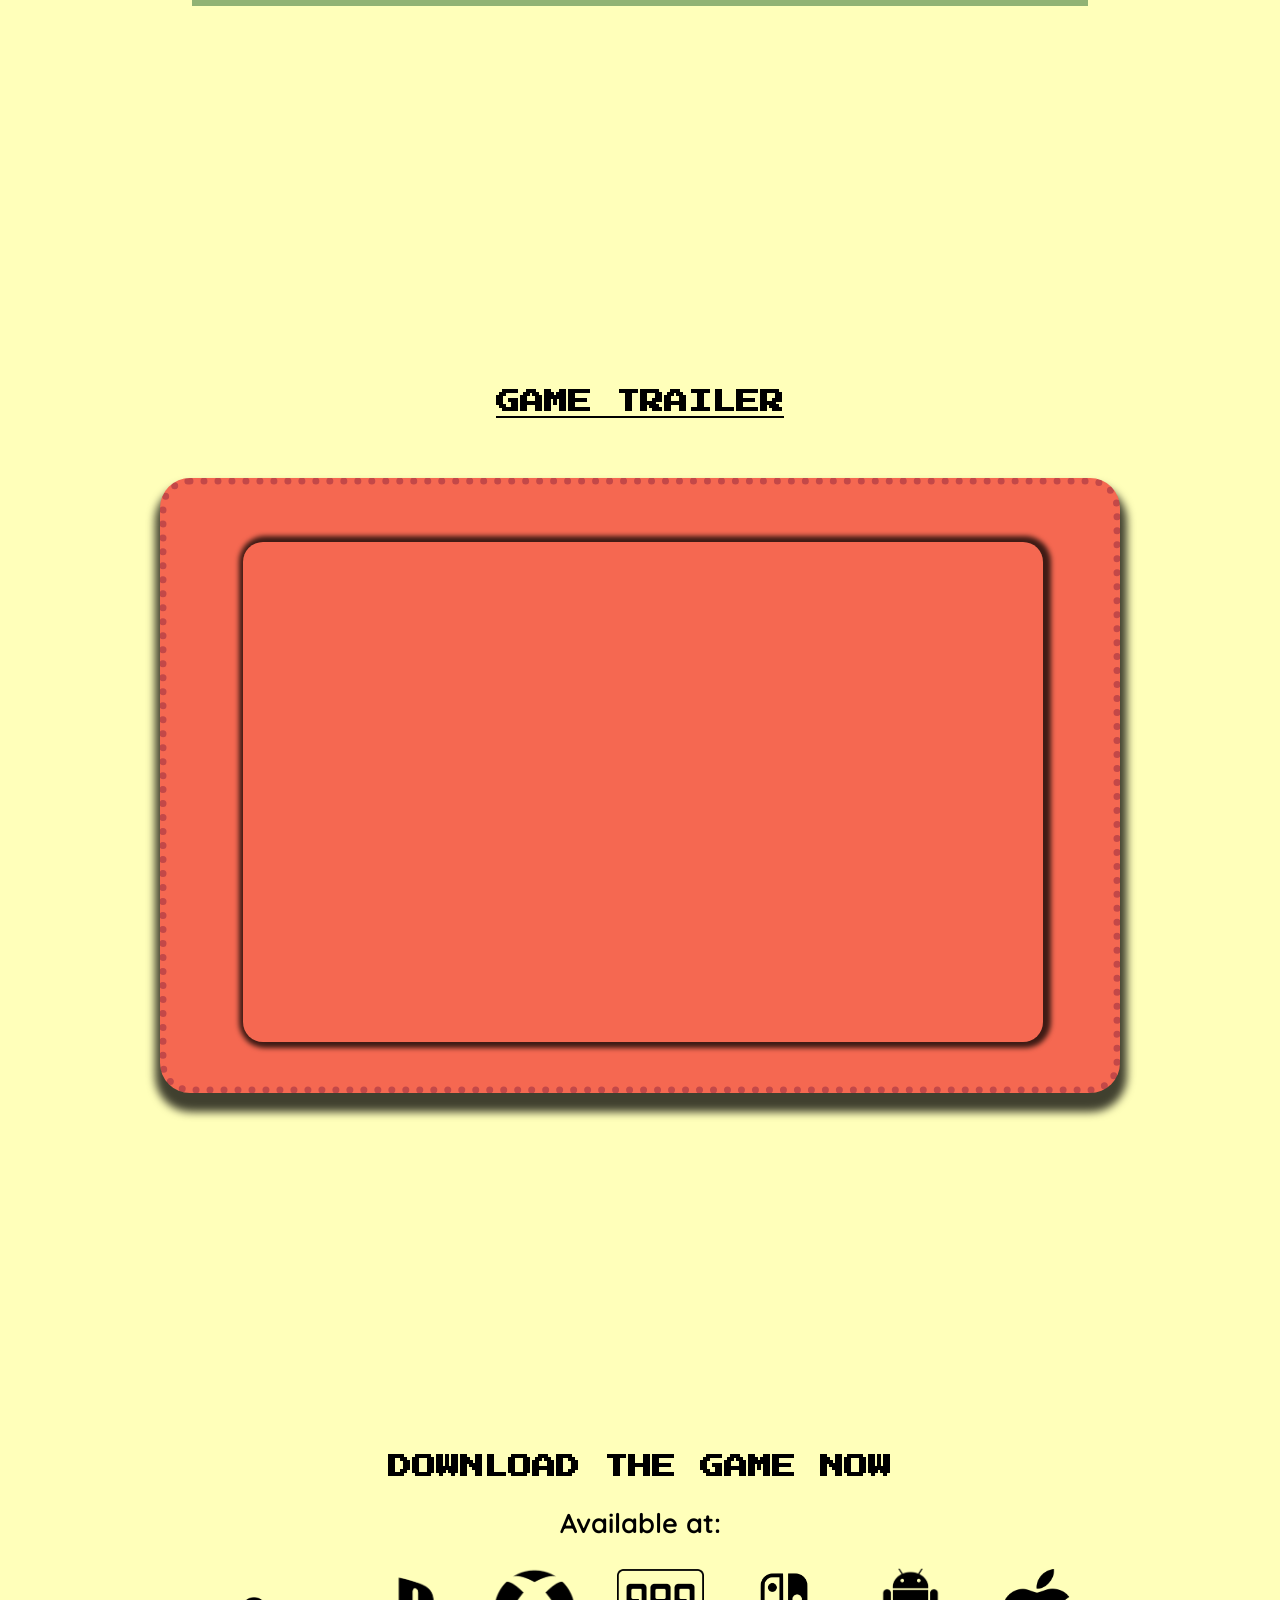
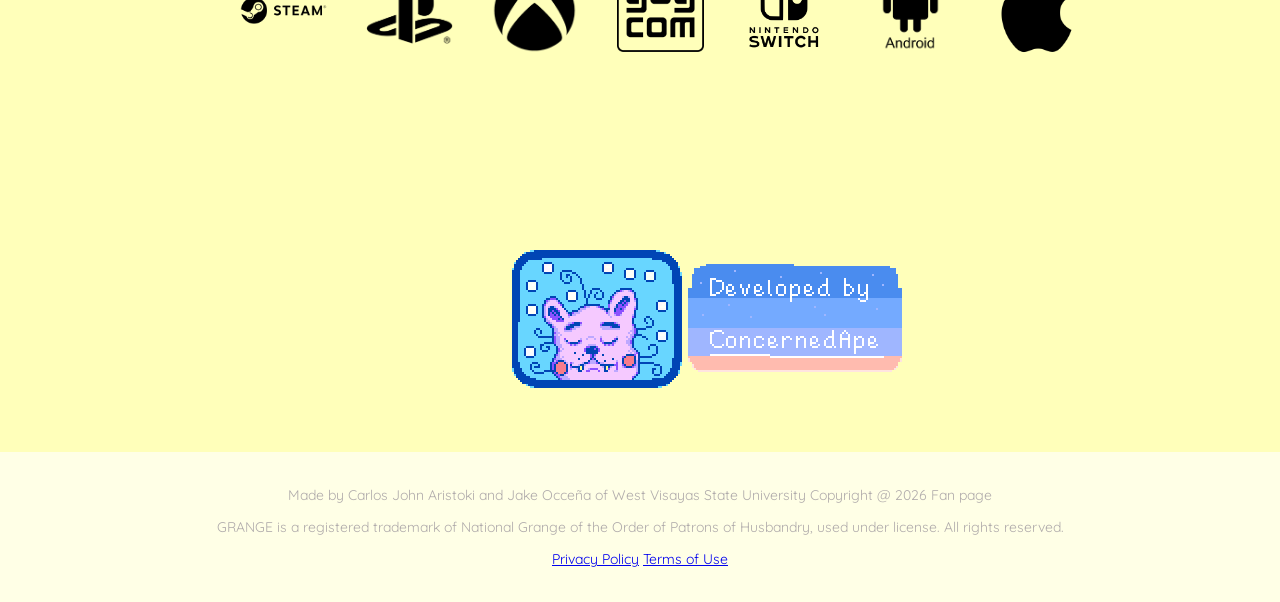
==== commit 4adf5c4c: "Refactor comment for shared header in index.html for clarity" ====
--- a/index.html
+++ b/index.html
@@ -12,7 +12,7 @@
   </head>
   <body class="home">
     <a class="skip-link" href="#Home">Skip to content</a>
-    <!-- SHARED HEADER -- keep identical in index.html / about.html / contact.html -->
+    <!-- keep identical header in index.html / about.html / contact.html -->
     <nav class="site-nav" aria-label="Main">
       <div class="navbar">
         <div class="profpage">
--- a/style/style.css
+++ b/style/style.css
@@ -6,6 +6,11 @@
 /* HEADER HEIGHT -- nav height and the body offset must always agree */
 :root {
   --nav-h: 4rem;
+
+  /* the bar's own blue, kept as parts so the alpha can be varied separately */
+  --nav-blue: 32, 100, 177;
+  /* how opaque the bar is before you start scrolling */
+  --nav-rest-alpha: 0.42;
 }
 
 /* PARA SMOOTH SCROLL */
@@ -65,9 +70,23 @@
   top: 0; 
   width: 100%; 
   height: var(--nav-h); 
-  background-color: transparent;
+  /* --nav-progress is 0 at the top and ramps to 1 as you scroll (script.js).
+     Everything below reads from it, so the bar solidifies gradually with the
+     scroll rather than snapping at a single threshold. */
+  background-color: rgba(
+    var(--nav-blue),
+    calc(
+      var(--nav-rest-alpha) +
+      (1 - var(--nav-rest-alpha)) * var(--nav-progress, 0)
+    )
+  );
+  box-shadow: 2px 10px 5px 1px rgba(0, 0, 0, calc(0.34 * var(--nav-progress, 0)));
+
+  /* softens the video behind the tint so the links stay readable */
+  backdrop-filter: blur(6px);
+  -webkit-backdrop-filter: blur(6px);
   z-index: 2;
-  transition: background-color 0.35s ease, box-shadow 0.35s ease;
+  transition: background-color 0.12s linear, box-shadow 0.12s linear;
 }
 
 /* Scrim that keeps the white links readable over bright video frames while the
@@ -80,29 +99,21 @@
   inset: 0;
   background-image: linear-gradient(
     to bottom,
-    rgba(0, 0, 0, 0.45),
+    rgba(0, 0, 0, 0.3),
     rgba(0, 0, 0, 0)
   );
-  transition: opacity 0.35s ease;
+  opacity: calc(1 - var(--nav-progress, 0));
+  transition: opacity 0.12s linear;
   pointer-events: none;
 }
 
-/* .scrolled is toggled past 80px by script.js */
-.site-nav.scrolled {
-  background-color: #2064B1;
-  box-shadow: 2px 10px 5px 1px rgba(0,0,0,0.34);
-}
-
-.site-nav.scrolled::before {
-  opacity: 0;
-}
-
-.site-nav:not(.scrolled) .menu li a {
-  text-shadow: 1px 2px 3px rgba(0, 0, 0, 0.8);
-}
-
-.site-nav:not(.scrolled) .profpage img {
-  filter: drop-shadow(1px 2px 3px rgba(0, 0, 0, 0.8));
+/* both shadows fade out on the same ramp, so nothing pops at a threshold */
+.site-nav .menu li a {
+  text-shadow: 1px 2px 3px rgba(0, 0, 0, calc(0.8 * (1 - var(--nav-progress, 0))));
+}
+
+.site-nav .profpage img {
+  filter: drop-shadow(1px 2px 3px rgba(0, 0, 0, calc(0.8 * (1 - var(--nav-progress, 0)))));
 }
 
 .site-nav .navbar { 
